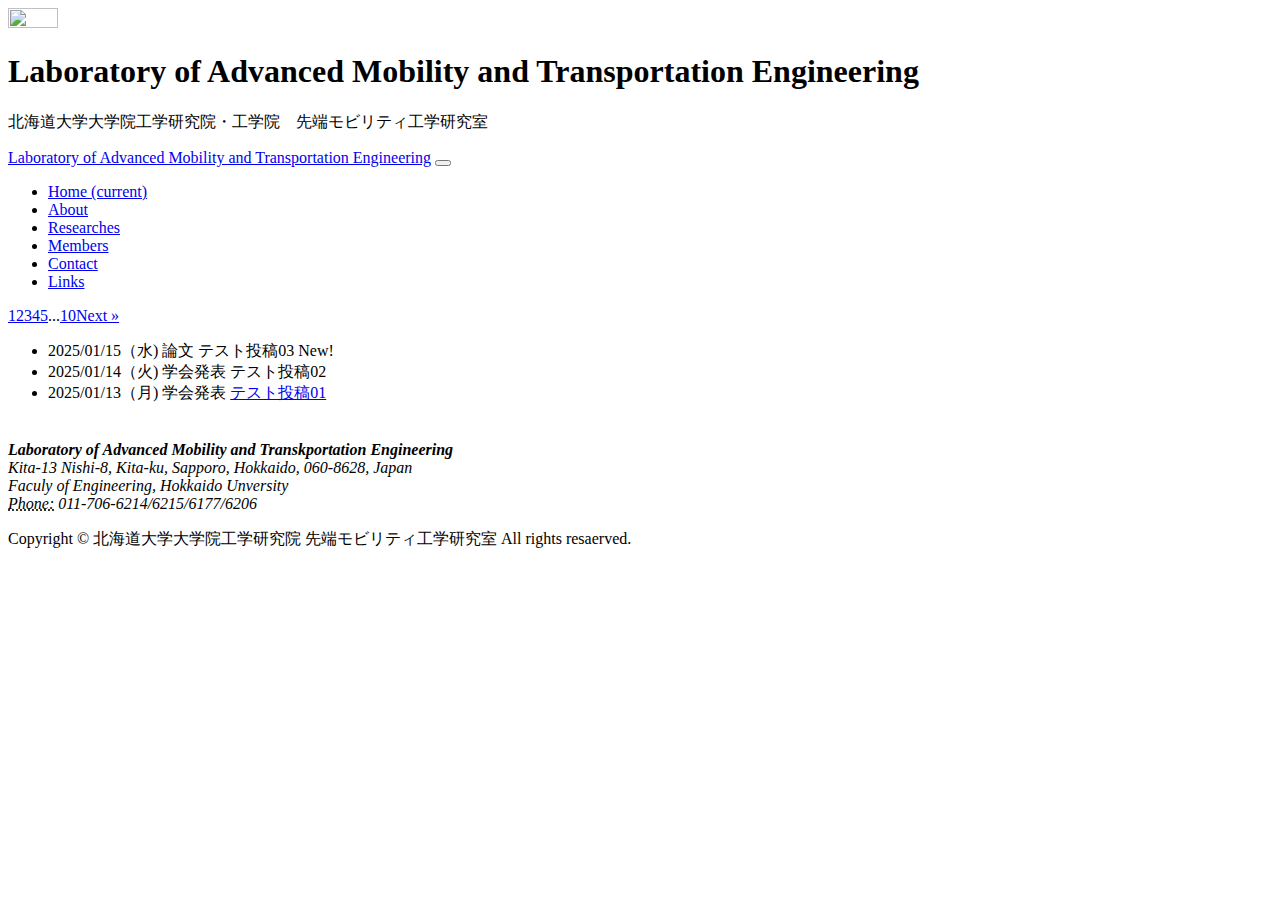
==== achivement_tan.html @ 2e453844 "Update achivement_tan.html" ====
<!DOCTYPE html>
<html lang="en">
  <head>
    <meta charset="utf-8" />
    <meta
      name="viewport"
      content="width=device-width, initial-scale=1, shrink-to-fit=no"
    />
    <meta name="description" content="" />
    <meta name="author" content="" />

    <title>先端モビリティ工学研究室_achivement</title>

    <!-- Bootstrap core CSS -->
    <link href="vendor/bootstrap/css/bootstrap.min.css" rel="stylesheet" />

    <!-- Custom styles for this template -->
    <link href="css/business-frontpage.css" rel="stylesheet" />
  </head>

  <body>
    <div
      class="fb-page"
      data-href="https://www.facebook.com/facebook"
      data-width="380"
      data-hide-cover="false"
      data-show-facepile="false"
    ></div>

    <!-- Header -->
    <header class=title>
        <img
          id="moving-image-index"
          src="image/car.png"
          width="50"
          height="20"
        />
        <h1 class="display-4 text-white mt-5 mb-2">
              Laboratory of Advanced Mobility and Transportation Engineering
        </h1>
        <p class="lead mb-5 text-white-50">
              北海道大学大学院工学研究院・工学院　先端モビリティ工学研究室
        </p>       
    </header>

    <!-- Navigation -->
    <nav class="navbar navbar-expand-lg navbar-dark bg-dark fixed-top">
      <div class="container">
        <a class="navbar-brand" href="#"
          >Laboratory of Advanced Mobility and Transportation Engineering</a
        >
        <button
          class="navbar-toggler"
          type="button"
          data-toggle="collapse"
          data-target="#navbarResponsive"
          aria-controls="navbarResponsive"
          aria-expanded="false"
          aria-label="Toggle navigation"
        >
          <span class="navbar-toggler-icon"></span>
        </button>
        <div class="collapse navbar-collapse" id="navbarResponsive">
          <ul class="navbar-nav ml-auto">
            <li class="nav-item active">
              <a class="nav-link" href="index.html"
                >Home
                <span class="sr-only">(current)</span>
              </a>
            </li>
            <li class="nav-item">
              <a class="nav-link" href="##.html">About</a>
            </li>
            <li class="nav-item">
              <a class="nav-link" href="researches.html">Researches</a>
            </li>
            <li class="nav-item">
              <a class="nav-link" href="members.html">Members</a>
            </li>
            <li class="nav-item">
              <a class="nav-link" href="contact.html">Contact</a>
            </li>
            <li class="nav-item">
              <a class="nav-link" href="links.html">Links</a>
            </li>
          </ul>
        </div>
      </div>
    </nav>

    
    <!-- ▼更新の時変更する部分 -->
    <div id="newsWrap">
      
      <p class="pager"><a href="?page=1" class="current">1</a><a href="?page=2">2</a><a href="?page=3">3</a><a href="?page=4">4</a><a href="?page=5">5</a><span class="overPagerPattern">...</span><a href="?page=152" class="btnLast">10</a><a href="?page=2">Next &raquo;</a></p>
      <ul id="newsList">
        
    <!-- <li id=　～　</li>までをコピペ、li idを1つ前の業績より１個大きい番号にして新しい業績書き込む -->
      <li id="postID_0003" class="cat-0 clearfix">
        <span class="up_ymd">2025/01/15（水)</span>
        <span class="category">論文</span>
        <span class="title">テスト投稿03</span>  
        <span class="newMark">New!</span>
      </li>
        
      <li id="postID_0002" class="cat-0 clearfix">
        <span class="up_ymd">2025/01/14（火)</span>
        <span class="category">学会発表</span>
        <span class="title">テスト投稿02</span>  
      </li>
        
      <li id="postID_0001" class="cat-0 clearfix">
        <span class="up_ymd">2025/01/13（月)</span>
        <span class="category">学会発表</span>
        <span class="title"><a href="news-detail/id=0001')">テスト投稿01<a/></span>  
      </li>

     </div>
　　<!-- ▲更新の時変更する部分 -->
  

    <!-- Footer -->
    <footer class = adress&copyright>
      <div class="adress">
        <address>
            <strong
                >Laboratory of Advanced Mobility and Transkportation
                Engineering</strong
            >
            <br />Kita-13 Nishi-8, Kita-ku, Sapporo, Hokkaido, 060-8628, Japan
            <br />Faculy of Engineering, Hokkaido Unversity
            <br />
            </address>
            <address>
              <abbr title="Phone">Phone:</abbr>
              011-706-6214/6215/6177/6206
              <br />
              <!-- <abbr title="Email">E:</abbr>
          <a href="mailto:#">name@example.com</a> -->
         </address>
      </div>
      
      <div class="copyright">
        <p class="m-0 text-center text-white">
          Copyright &copy; 北海道大学大学院工学研究院 先端モビリティ工学研究室
          All rights resaerved.
        </p>
      </div>
      <!-- /.container -->
    </footer>

    <!-- Bootstrap core JavaScript -->
    <script src="vendor/jquery/jquery.min.js"></script>
    <script src="vendor/bootstrap/js/bootstrap.bundle.min.js"></script>
  </body>
</html>
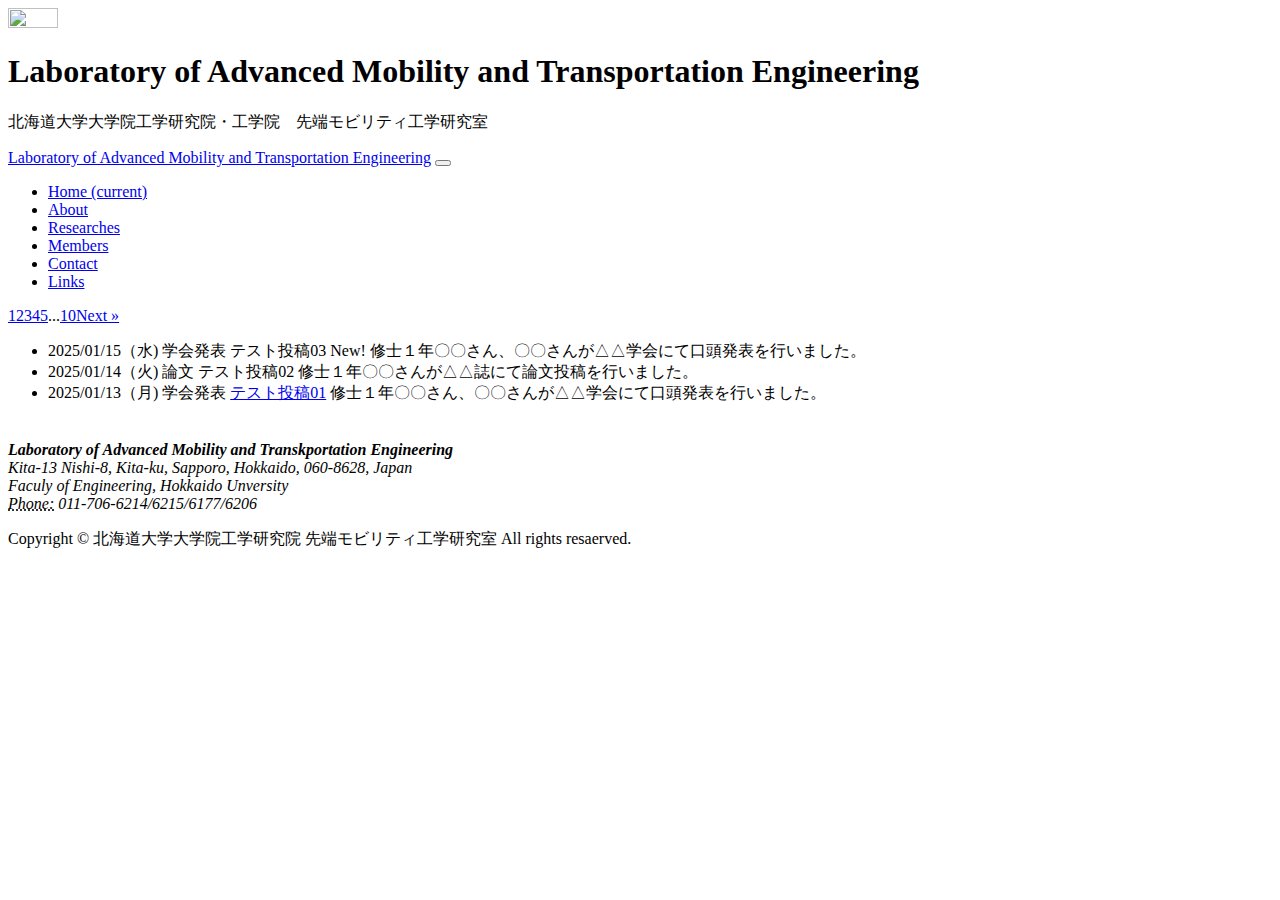
==== commit b4a3c387: "Update achivement_tan.html" ====
--- a/achivement_tan.html
+++ b/achivement_tan.html
@@ -98,21 +98,24 @@
     <!-- <li id=　～　</li>までをコピペ、li idを1つ前の業績より１個大きい番号にして新しい業績書き込む -->
       <li id="postID_0003" class="cat-0 clearfix">
         <span class="up_ymd">2025/01/15（水)</span>
-        <span class="category">論文</span>
+        <span class="category">学会発表</span>
         <span class="title">テスト投稿03</span>  
         <span class="newMark">New!</span>
+        <span class="content">修士１年〇〇さん、〇〇さんが△△学会にて口頭発表を行いました。</span>
       </li>
         
       <li id="postID_0002" class="cat-0 clearfix">
         <span class="up_ymd">2025/01/14（火)</span>
-        <span class="category">学会発表</span>
-        <span class="title">テスト投稿02</span>  
+        <span class="category">論文</span>
+        <span class="title">テスト投稿02</span> 
+        <span class="content">修士１年〇〇さんが△△誌にて論文投稿を行いました。</span>
       </li>
         
       <li id="postID_0001" class="cat-0 clearfix">
         <span class="up_ymd">2025/01/13（月)</span>
         <span class="category">学会発表</span>
         <span class="title"><a href="news-detail/id=0001')">テスト投稿01<a/></span>  
+        <span class="content">修士１年〇〇さん、〇〇さんが△△学会にて口頭発表を行いました。</span>
       </li>
 
      </div>
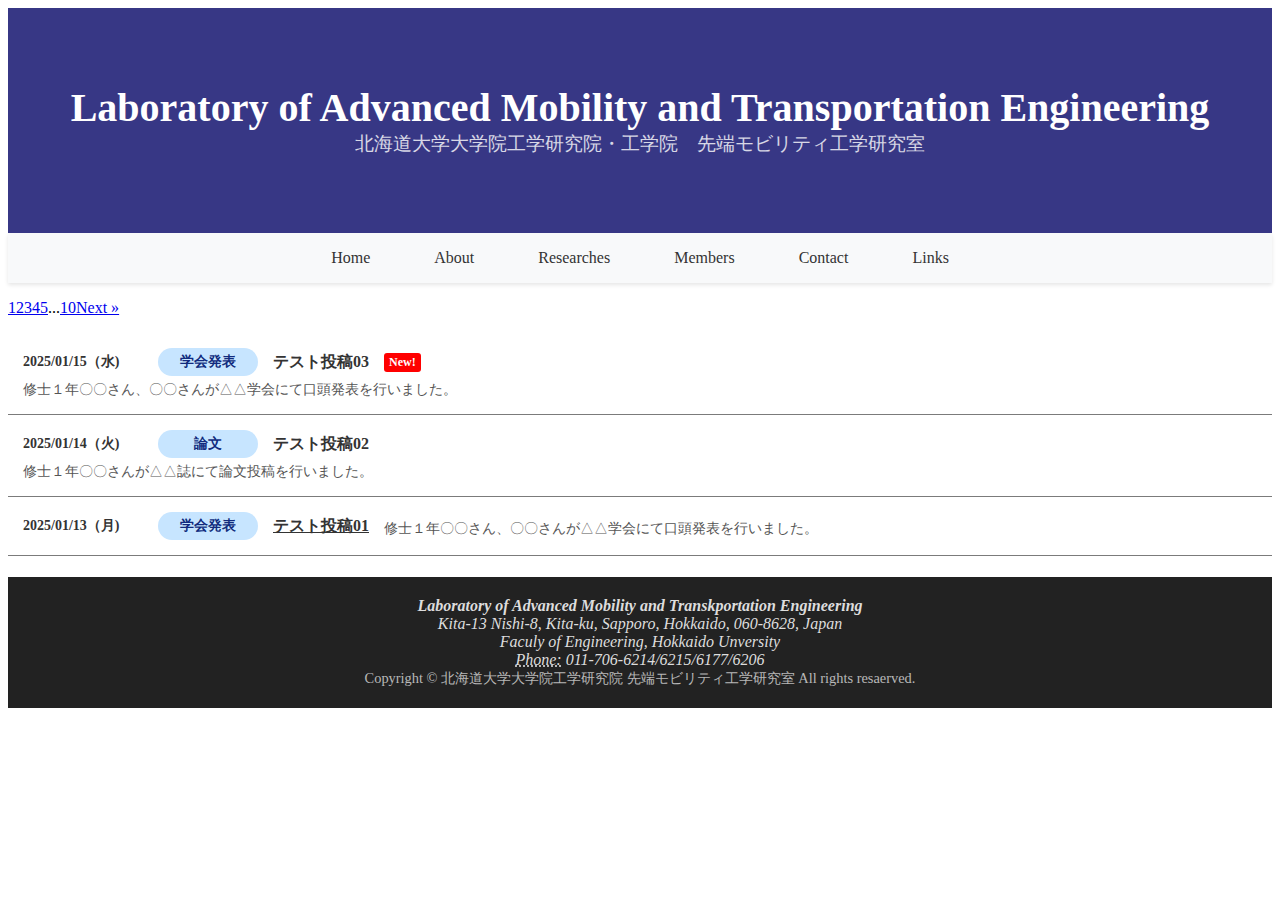
==== commit b0d8eb77: "Add files via upload" ====
--- a/achivement_tan.html
+++ b/achivement_tan.html
@@ -16,6 +16,9 @@
 
     <!-- Custom styles for this template -->
     <link href="css/business-frontpage.css" rel="stylesheet" />
+    <link href="news_tan.css" rel="stylesheet" />
+    <link href="Home.css" rel="stylesheet" />
+    <link href="researches_tk.css" rel="stylesheet" />
   </head>
 
   <body>
@@ -29,12 +32,6 @@
 
     <!-- Header -->
     <header class=title>
-        <img
-          id="moving-image-index"
-          src="image/car.png"
-          width="50"
-          height="20"
-        />
         <h1 class="display-4 text-white mt-5 mb-2">
               Laboratory of Advanced Mobility and Transportation Engineering
         </h1>
@@ -44,48 +41,15 @@
     </header>
 
     <!-- Navigation -->
-    <nav class="navbar navbar-expand-lg navbar-dark bg-dark fixed-top">
-      <div class="container">
-        <a class="navbar-brand" href="#"
-          >Laboratory of Advanced Mobility and Transportation Engineering</a
-        >
-        <button
-          class="navbar-toggler"
-          type="button"
-          data-toggle="collapse"
-          data-target="#navbarResponsive"
-          aria-controls="navbarResponsive"
-          aria-expanded="false"
-          aria-label="Toggle navigation"
-        >
-          <span class="navbar-toggler-icon"></span>
-        </button>
-        <div class="collapse navbar-collapse" id="navbarResponsive">
-          <ul class="navbar-nav ml-auto">
-            <li class="nav-item active">
-              <a class="nav-link" href="index.html"
-                >Home
-                <span class="sr-only">(current)</span>
-              </a>
-            </li>
-            <li class="nav-item">
-              <a class="nav-link" href="##.html">About</a>
-            </li>
-            <li class="nav-item">
-              <a class="nav-link" href="researches.html">Researches</a>
-            </li>
-            <li class="nav-item">
-              <a class="nav-link" href="members.html">Members</a>
-            </li>
-            <li class="nav-item">
-              <a class="nav-link" href="contact.html">Contact</a>
-            </li>
-            <li class="nav-item">
-              <a class="nav-link" href="links.html">Links</a>
-            </li>
-          </ul>
-        </div>
-      </div>
+    <nav class="header-nav">
+        <ul class="nav-list">
+            <li><a href="index2.html" class="nav-link">Home</a></li>
+            <li><a href="news_tan.html" class="nav-link">About</a></li>
+            <li><a href="researches_tk.html" class="nav-link">Researches</a></li>
+            <li><a href="members.html" class="nav-link">Members</a></li>
+            <li><a href="contact.html" class="nav-link">Contact</a></li>
+            <li><a href="links.html" class="nav-link">Links</a></li>
+        </ul>
     </nav>
 
     
--- a/news_tan.css
+++ b/news_tan.css
@@ -0,0 +1,78 @@
+/* リスト全体のデザイン */
+#newsList {
+  list-style: none;
+  padding: 0;
+  margin: 0;
+}
+
+#newsList li {
+  padding: 15px;
+  border-bottom: 1px solid #7b7b7b;
+  display: flex;
+  flex-wrap: wrap;
+  align-items: center;
+}
+
+#newsList li:last-child {
+  border-bottom: none;
+}
+
+/* 日付のデザイン */
+#newsList .up_ymd {
+  font-size: 14px;
+  color: #333;
+  margin-right: 15px;
+  font-weight: bold;
+  min-width: 120px;
+}
+
+/* カテゴリのデザイン */
+#newsList .category {
+  font-size: 14px;
+  color: rgba(0, 23, 113, 0.923);
+  background-color: #c7e5ff;
+  padding: 5px 0; /* 上下の余白を指定 */
+  width: 100px; /* カテゴリの幅を固定 */
+  text-align: center; /* 文字を中央揃え */
+  border-radius: 999px; /* 端を丸くする */
+  font-weight: bold;
+  display: inline-block; /* インライン要素のサイズを適切にする */
+  margin-right: 15px;
+}
+
+
+/* タイトルのデザイン */
+#newsList .title {
+  font-size: 16px;
+  font-weight: bold;
+  color: #333;
+  margin-right: 15px;
+}
+
+#newsList .title a {
+  text-decoration: underline; /* 下線を表示 */
+  color: inherit; /* 親要素の色を継承（デフォルトの黒など） */
+}
+
+#newsList .title a:hover {
+  color: #0073e6;
+}
+
+/* New!マークのデザイン */
+#newsList .newMark {
+  font-size: 12px;
+  color: white;
+  background-color: red;
+  padding: 2px 5px;
+  border-radius: 3px;
+  font-weight: bold;
+}
+
+/* 内容のデザイン */
+#newsList .content {
+  display: block;
+  font-size: 14px;
+  color: #555;
+  margin-top: 5px;
+  width: 100%;
+}
--- a/Home.css
+++ b/Home.css
@@ -0,0 +1,44 @@
+.header-nav {
+    background-color: #f8f9fa;
+    padding: 1rem 0;
+    box-shadow: 0 2px 4px rgba(0,0,0,0.1);
+}
+
+.nav-list {
+    list-style: none;
+    padding: 0;
+    margin: 0;
+    display: flex;
+    justify-content: center;
+    align-items: center;
+    gap: 2rem;
+}
+
+.nav-link {
+    text-decoration: none;
+    color: #333;
+    font-weight: 500;
+    padding: 0.5rem 1rem;
+    transition: color 0.3s ease;
+}
+
+.nav-link:hover {
+    color: #007bff;
+}
+
+.nav-link.active {
+    color: #007bff;
+    border-bottom: 2px solid #007bff;
+}
+
+/* レスポンシブ対応 */
+@media (max-width: 768px) {
+    .nav-list {
+        flex-direction: column;
+        gap: 1rem;
+    }
+    
+    .header-nav {
+        padding: 1rem;
+    }
+}
--- a/researches_tk.css
+++ b/researches_tk.css
@@ -0,0 +1,66 @@
+/* ヘッダーのデザイン */
+header.title {
+  position: relative;
+  text-align: center;
+  color: white;
+  background-size: contain;
+  height: 25vh; /* 画面の60%の高さ */
+  display: flex;
+  flex-direction: column;
+  justify-content: center;
+  align-items: center;
+}
+@media (max-width: 768px) {
+  header.title {
+    height: 40vh; /* スマホでは少し小さく */
+  }
+}
+
+
+
+header.title::before {
+  content: "";
+  position: absolute;
+  top: 0;
+  left: 0;
+  width: 100%;
+  height: 100%;
+  background: rgba(5, 5, 102, 0.801); /* 黒の半透明オーバーレイ */
+}
+
+header.title h1,
+header.title p {
+  position: relative;
+  z-index: 2;
+  margin: 0;
+}
+
+header.title h1 {
+  font-size: 2.5rem;
+  font-weight: bold;
+}
+
+header.title p {
+  font-size: 1.2rem;
+  opacity: 0.8;
+}
+
+/* フッターのデザイン */
+footer {
+  background: #222;
+  color: #ddd;
+  padding: 20px 0;
+  text-align: center;
+}
+
+footer .container {
+  display: flex;
+  flex-direction: column;
+  align-items: center;
+}
+
+footer p {
+  font-size: 0.9rem;
+  margin: 0;
+  opacity: 0.8;
+}
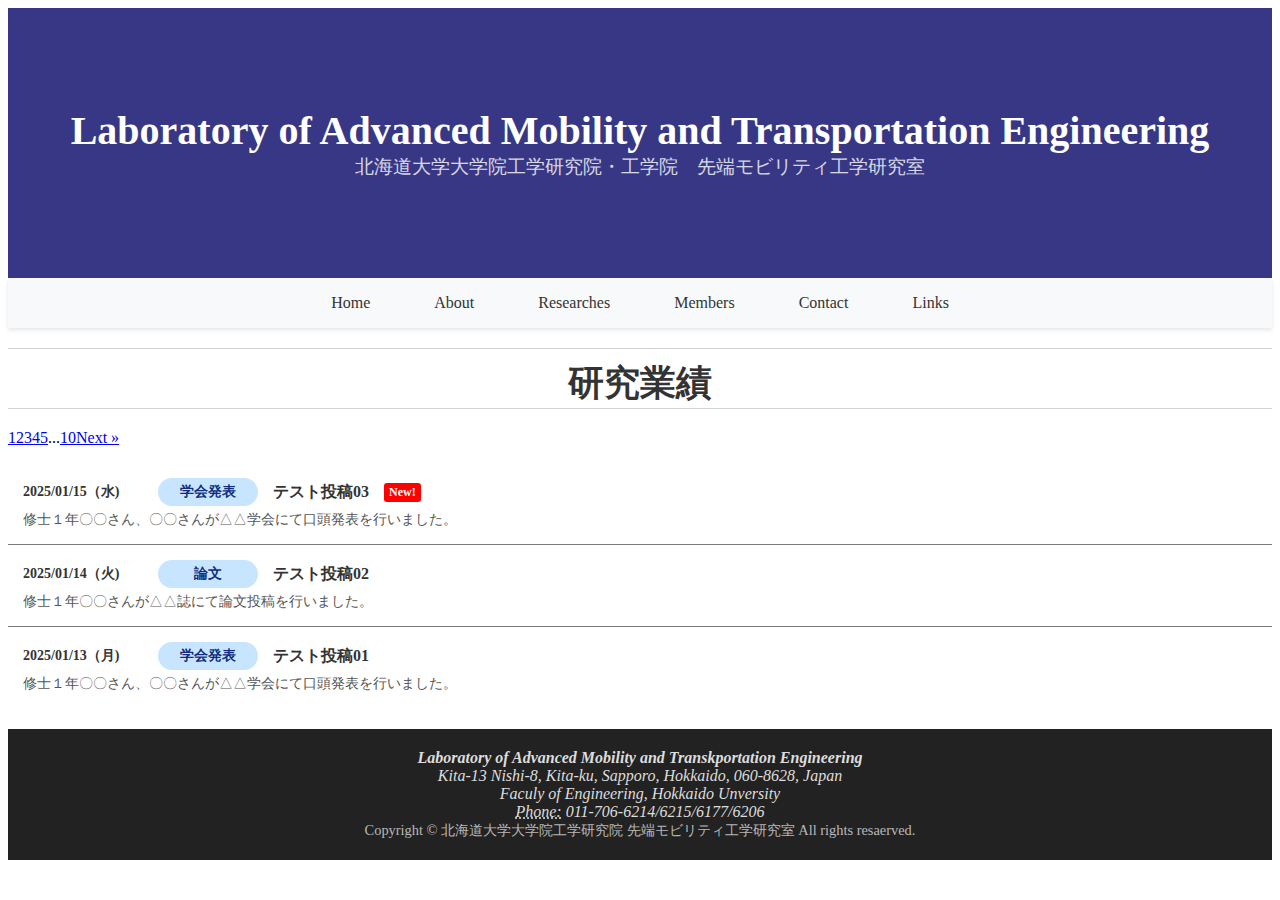
==== commit 72457326: "Add files via upload" ====
--- a/achivement_tan.html
+++ b/achivement_tan.html
@@ -53,6 +53,10 @@
     </nav>
 
     
+  <h2>
+    研究業績
+  </h2>
+    
     <!-- ▼更新の時変更する部分 -->
     <div id="newsWrap">
       
@@ -78,7 +82,7 @@
       <li id="postID_0001" class="cat-0 clearfix">
         <span class="up_ymd">2025/01/13（月)</span>
         <span class="category">学会発表</span>
-        <span class="title"><a href="news-detail/id=0001')">テスト投稿01<a/></span>  
+        <span class="title">テスト投稿01</span>  
         <span class="content">修士１年〇〇さん、〇〇さんが△△学会にて口頭発表を行いました。</span>
       </li>
 
--- a/news_tan.css
+++ b/news_tan.css
@@ -1,3 +1,35 @@
+
+/* タイトルデザイン */
+h2 {
+  font-size: 36px; /* 大きな文字サイズ */
+  text-align: center; /* テキストを中央揃え */
+  color: #333; /* 文字色 */
+  font-weight: bold; /* 太字 */
+  margin: 20px 0; /* 上下の余白 */
+}
+
+h2::before {
+  content: ''; /* 擬似要素を使ってボーダーを追加 */
+  display: block;
+  width: 100%; /* 画面幅いっぱいに広げる */
+  height: 1px; /* ボーダーの太さ */
+  background-color: #d3d3d3; /* 薄いグレー */
+  margin: 0 auto 10px; /* ボーダーを中央に配置し、下に余白 */
+}
+
+h2::after {
+  content: ''; /* 擬似要素を使ってボーダーを追加 */
+  display: block;
+  width: 100%; /* 画面幅いっぱいに広げる */
+  height: 1px; /* ボーダーの太さ */
+  background-color: #d3d3d3; /* 薄いグレー */
+  margin: 0 auto 10px; /* ボーダーを中央に配置し、下に余白 */
+}
+
+
+
+
+
 /* リスト全体のデザイン */
 #newsList {
   list-style: none;
@@ -68,11 +100,13 @@
   font-weight: bold;
 }
 
+
+
 /* 内容のデザイン */
 #newsList .content {
-  display: block;
   font-size: 14px;
   color: #555;
   margin-top: 5px;
   width: 100%;
-}
+  display: block; /* ブロック要素にすることで改行を強制 */
+}--- a/researches_tk.css
+++ b/researches_tk.css
@@ -4,7 +4,7 @@
   text-align: center;
   color: white;
   background-size: contain;
-  height: 25vh; /* 画面の60%の高さ */
+  height: 30vh; /* 画面の60%の高さ */
   display: flex;
   flex-direction: column;
   justify-content: center;
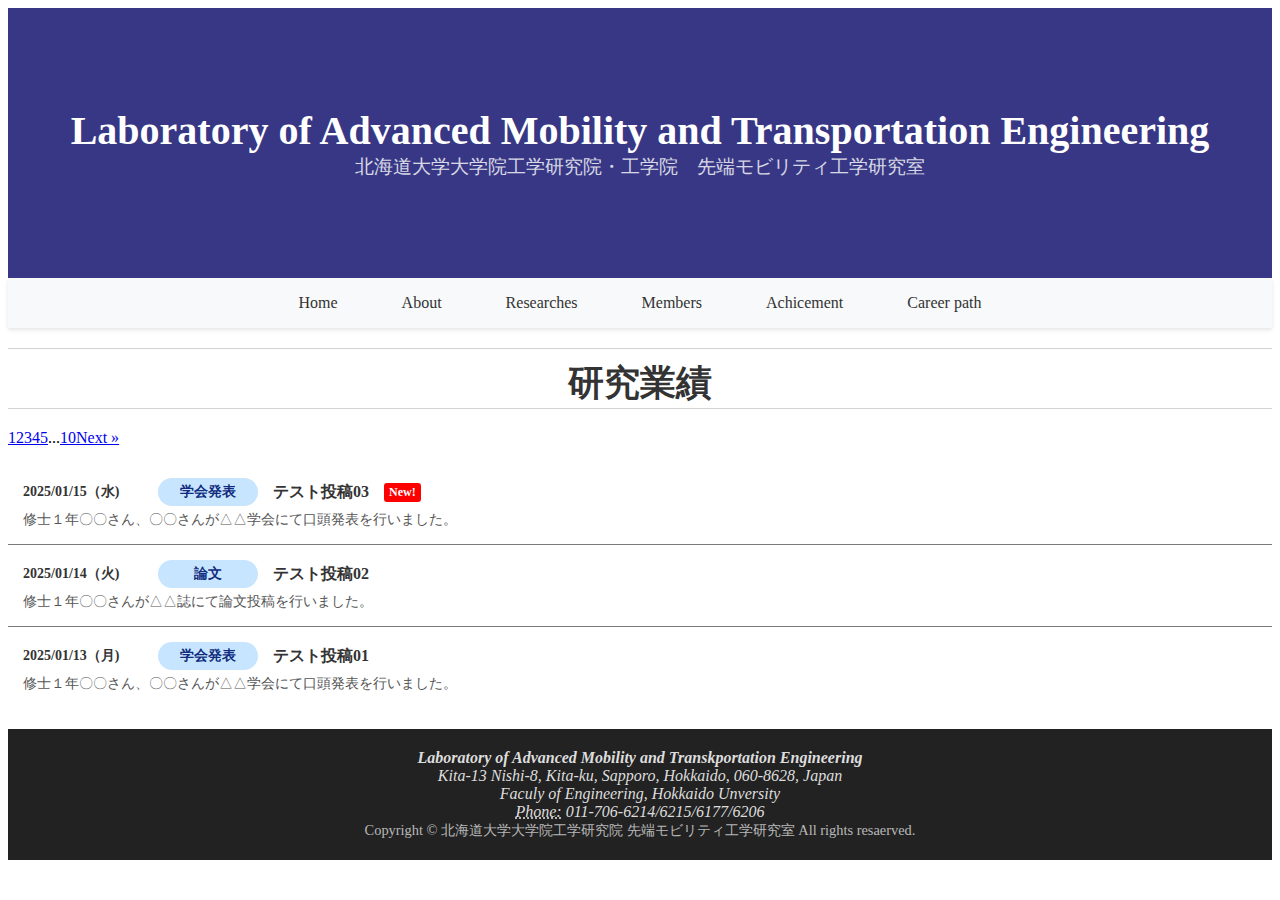
==== commit bbe14d84: "Add files via upload" ====
--- a/achivement_tan.html
+++ b/achivement_tan.html
@@ -47,8 +47,8 @@
             <li><a href="news_tan.html" class="nav-link">About</a></li>
             <li><a href="researches_tk.html" class="nav-link">Researches</a></li>
             <li><a href="members.html" class="nav-link">Members</a></li>
-            <li><a href="contact.html" class="nav-link">Contact</a></li>
-            <li><a href="links.html" class="nav-link">Links</a></li>
+            <li><a href="achivement_tan.html" class="nav-link">Achicement</a></li>
+            <li><a href="course.html" class="nav-link">Career path</a></li>
         </ul>
     </nav>
 
--- a/news_tan.css
+++ b/news_tan.css
@@ -1,33 +1,3 @@
-
-/* タイトルデザイン */
-h2 {
-  font-size: 36px; /* 大きな文字サイズ */
-  text-align: center; /* テキストを中央揃え */
-  color: #333; /* 文字色 */
-  font-weight: bold; /* 太字 */
-  margin: 20px 0; /* 上下の余白 */
-}
-
-h2::before {
-  content: ''; /* 擬似要素を使ってボーダーを追加 */
-  display: block;
-  width: 100%; /* 画面幅いっぱいに広げる */
-  height: 1px; /* ボーダーの太さ */
-  background-color: #d3d3d3; /* 薄いグレー */
-  margin: 0 auto 10px; /* ボーダーを中央に配置し、下に余白 */
-}
-
-h2::after {
-  content: ''; /* 擬似要素を使ってボーダーを追加 */
-  display: block;
-  width: 100%; /* 画面幅いっぱいに広げる */
-  height: 1px; /* ボーダーの太さ */
-  background-color: #d3d3d3; /* 薄いグレー */
-  margin: 0 auto 10px; /* ボーダーを中央に配置し、下に余白 */
-}
-
-
-
 
 
 /* リスト全体のデザイン */
--- a/Home.css
+++ b/Home.css
@@ -42,3 +42,30 @@
         padding: 1rem;
     }
 }
+
+/* タイトルデザイン */
+h2 {
+  font-size: 36px; /* 大きな文字サイズ */
+  text-align: center; /* テキストを中央揃え */
+  color: #333; /* 文字色 */
+  font-weight: bold; /* 太字 */
+  margin: 20px 0; /* 上下の余白 */
+}
+
+h2::before {
+  content: ''; /* 擬似要素を使ってボーダーを追加 */
+  display: block;
+  width: 100%; /* 画面幅いっぱいに広げる */
+  height: 1px; /* ボーダーの太さ */
+  background-color: #d3d3d3; /* 薄いグレー */
+  margin: 0 auto 10px; /* ボーダーを中央に配置し、下に余白 */
+}
+
+h2::after {
+  content: ''; /* 擬似要素を使ってボーダーを追加 */
+  display: block;
+  width: 100%; /* 画面幅いっぱいに広げる */
+  height: 1px; /* ボーダーの太さ */
+  background-color: #d3d3d3; /* 薄いグレー */
+  margin: 0 auto 10px; /* ボーダーを中央に配置し、下に余白 */
+}
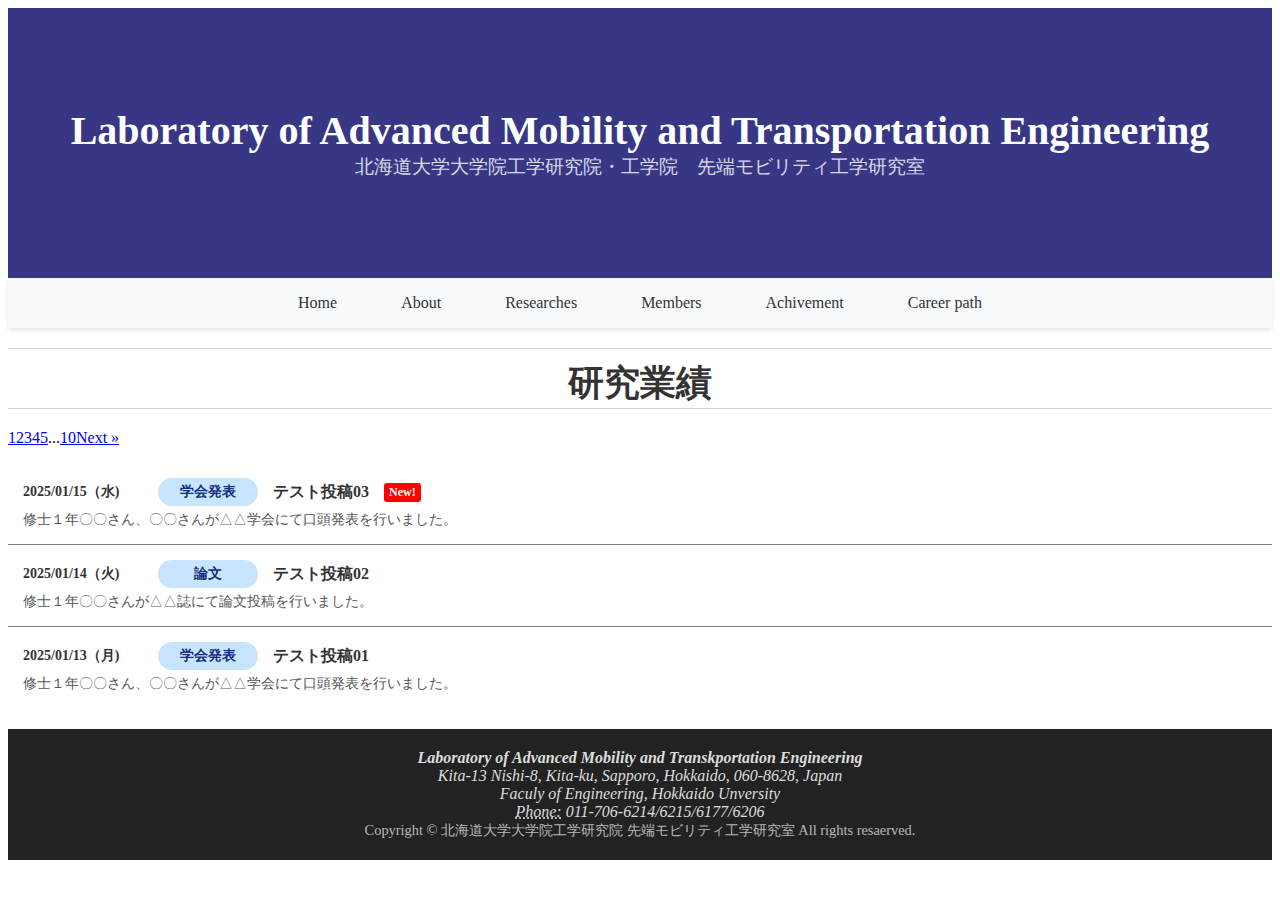
==== commit 4e521c70: "Add files via upload" ====
--- a/achivement_tan.html
+++ b/achivement_tan.html
@@ -47,7 +47,7 @@
             <li><a href="news_tan.html" class="nav-link">About</a></li>
             <li><a href="researches_tk.html" class="nav-link">Researches</a></li>
             <li><a href="members.html" class="nav-link">Members</a></li>
-            <li><a href="achivement_tan.html" class="nav-link">Achicement</a></li>
+            <li><a href="achivement_tan.html" class="nav-link">Achivement</a></li>
             <li><a href="course.html" class="nav-link">Career path</a></li>
         </ul>
     </nav>
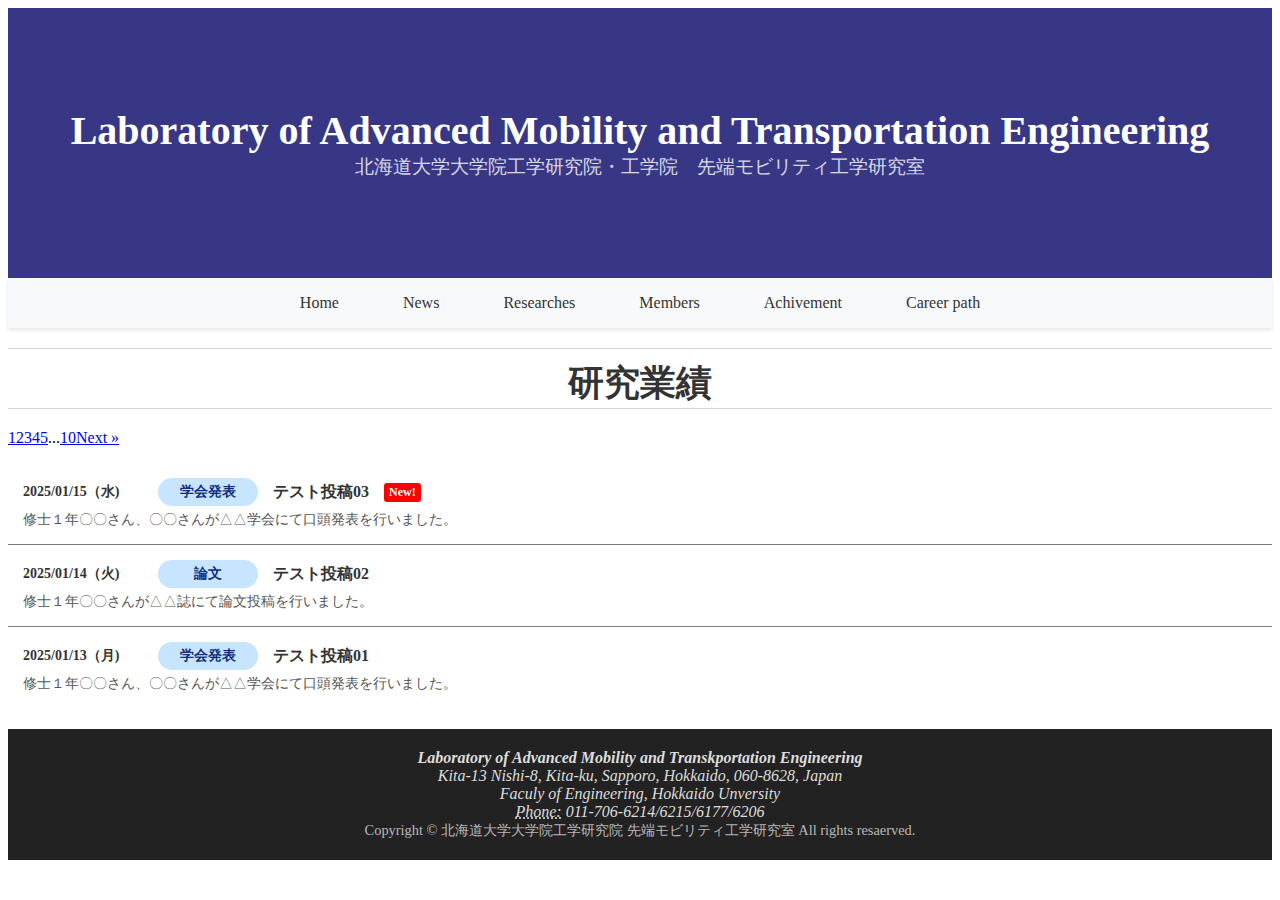
==== commit 9a10d39e: "Add files via upload" ====
--- a/achivement_tan.html
+++ b/achivement_tan.html
@@ -44,7 +44,7 @@
     <nav class="header-nav">
         <ul class="nav-list">
             <li><a href="index2.html" class="nav-link">Home</a></li>
-            <li><a href="news_tan.html" class="nav-link">About</a></li>
+            <li><a href="news_tan.html" class="nav-link">News</a></li>
             <li><a href="researches_tk.html" class="nav-link">Researches</a></li>
             <li><a href="members.html" class="nav-link">Members</a></li>
             <li><a href="achivement_tan.html" class="nav-link">Achivement</a></li>
